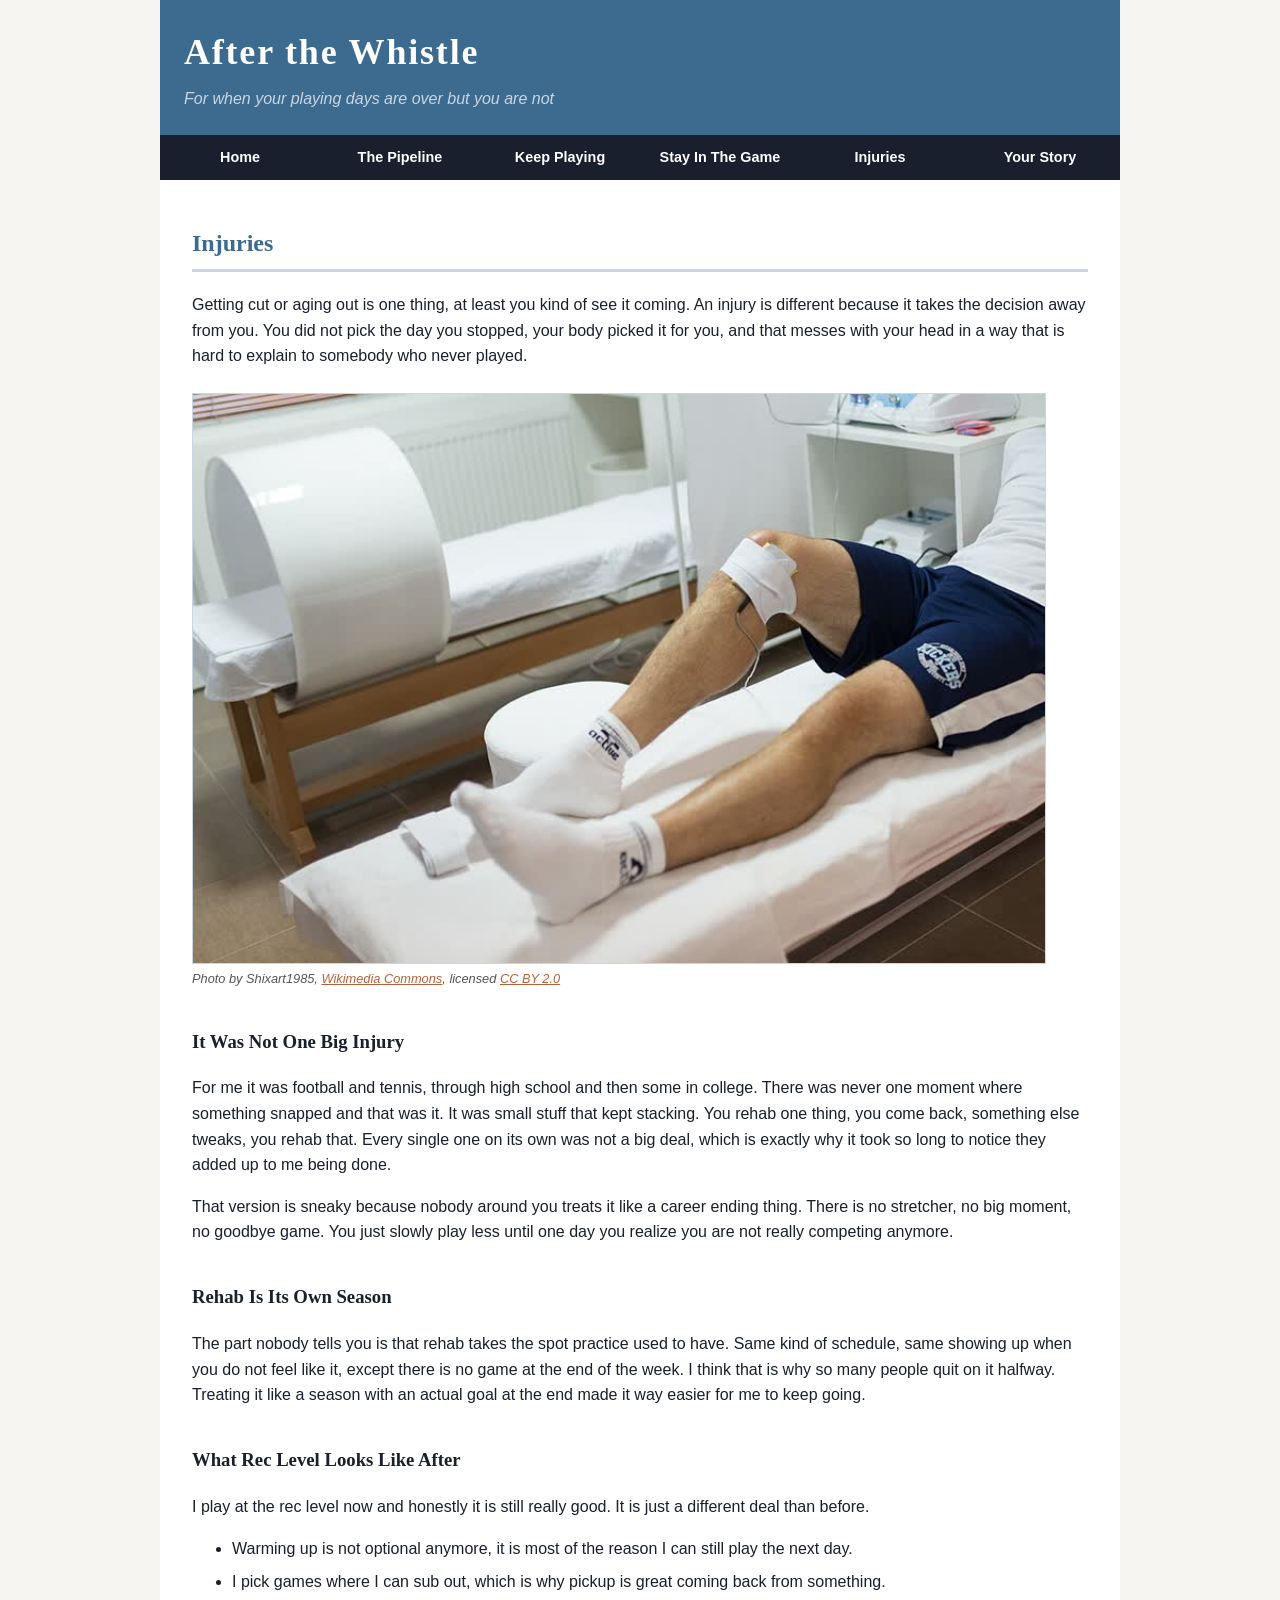
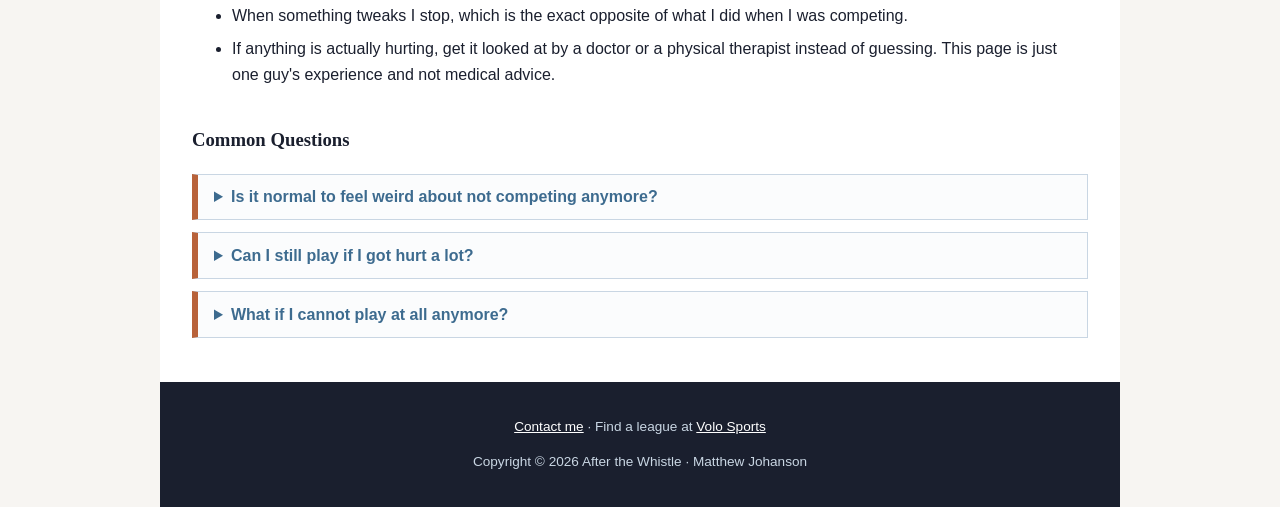
==== injuries.html @ b6e04433 "Add Keep Playing and Injuries pages with table, video, and rehab photo Co-Authored-By: Claude Opus 5" ====
<!DOCTYPE html>
<html lang="en">
  <head>
    <title>Injuries | After the Whistle</title>
    <meta charset="utf-8">
    <meta name="viewport" content="width=device-width, initial-scale=1.0">
    <meta name="description" content="When injuries end your competitive career instead of you choosing to stop. One former athlete's rehab and what playing at the rec level looks like after.">
    <meta name="keywords" content="sports injuries, athlete rehab, career ending injury, playing after injury, rec sports">
    <meta name="author" content="Matthew Johanson">
    <link rel="stylesheet" href="afterthewhistle.css">
  </head>
  <body>
    <div id="wrapper">
      <header>
        <h1>After the Whistle</h1>
        <p class="tagline">For when your playing days are over but you are not</p>
      </header>
      <nav>
        <ul>
          <li><a href="index.html">Home</a></li>
          <li><a href="#">The Pipeline</a></li>
          <li><a href="keep-playing.html">Keep Playing</a></li>
          <li><a href="#">Stay In The Game</a></li>
          <li><a href="injuries.html">Injuries</a></li>
          <li><a href="#">Your Story</a></li>
        </ul>
      </nav>
      <main>
        <h2>Injuries</h2>
        <p>Getting cut or aging out is one thing, at least you kind of see it coming. An injury is different because
          it takes the decision away from you. You did not pick the day you stopped, your body picked it for you, and
          that messes with your head in a way that is hard to explain to somebody who never played.</p>

        <figure class="photo">
          <img src="images/knee-rehab.jpg" alt="An athlete lying on a treatment table getting electrical stimulation on his knee during a rehab session" width="800" height="534">
          <figcaption>Photo by Shixart1985,
            <a href="https://commons.wikimedia.org/wiki/File:Athlete_undergoing_knee_treatment_during_rehabilitation_session_in_clinic.jpg">Wikimedia Commons</a>,
            licensed <a href="https://creativecommons.org/licenses/by/2.0/">CC BY 2.0</a></figcaption>
        </figure>

        <h3>It Was Not One Big Injury</h3>
        <p>For me it was football and tennis, through high school and then some in college. There was never one
          moment where something snapped and that was it. It was small stuff that kept stacking. You rehab one thing,
          you come back, something else tweaks, you rehab that. Every single one on its own was not a big deal, which
          is exactly why it took so long to notice they added up to me being done.</p>
        <p>That version is sneaky because nobody around you treats it like a career ending thing. There is no
          stretcher, no big moment, no goodbye game. You just slowly play less until one day you realize you are not
          really competing anymore.</p>

        <h3>Rehab Is Its Own Season</h3>
        <p>The part nobody tells you is that rehab takes the spot practice used to have. Same kind of schedule, same
          showing up when you do not feel like it, except there is no game at the end of the week. I think that is why
          so many people quit on it halfway. Treating it like a season with an actual goal at the end made it way
          easier for me to keep going.</p>

        <h3>What Rec Level Looks Like After</h3>
        <p>I play at the rec level now and honestly it is still really good. It is just a different deal than before.</p>
        <ul class="plain-list">
          <li>Warming up is not optional anymore, it is most of the reason I can still play the next day.</li>
          <li>I pick games where I can sub out, which is why pickup is great coming back from something.</li>
          <li>When something tweaks I stop, which is the exact opposite of what I did when I was competing.</li>
          <li>If anything is actually hurting, get it looked at by a doctor or a physical therapist instead of guessing.
            This page is just one guy's experience and not medical advice.</li>
        </ul>

        <h3>Common Questions</h3>
        <details>
          <summary>Is it normal to feel weird about not competing anymore?</summary>
          <p>Yeah. You lose the sport, the team, and the schedule all at the same time, so feeling off for a while makes
            sense. It is a big part of why this site exists.</p>
        </details>
        <details>
          <summary>Can I still play if I got hurt a lot?</summary>
          <p>For a lot of people yes, just at a lower level and with a smarter setup. Check the options on the
            <a href="keep-playing.html">Keep Playing</a> page and start with the one that lets you control how much you play.</p>
        </details>
        <details>
          <summary>What if I cannot play at all anymore?</summary>
          <p>Then staying around the sport is still on the table. Coaching, officiating, and helping out with youth teams
            are all ways to stay in it, and that is what the Stay In The Game page will cover.</p>
        </details>
      </main>
      <footer>
        <p><a href="mailto:mpjohan1@asu.edu">Contact me</a> &middot;
          Find a league at <a href="https://www.volosports.com/">Volo Sports</a></p>
        <p>Copyright &copy; 2026 After the Whistle &middot; Matthew Johanson</p>
      </footer>
    </div>
  </body>
</html>
---- afterthewhistle.css ----
:root {
  --text: #1a1f2e;
  --background: #f7f5f2;
  --primary: #3d6b8f;
  --secondary: #c9d6e3;
  --accent: #b8623a;
}

* {
  box-sizing: border-box;
}

body {
  background-color: var(--background);
  color: var(--text);
  font-family: Verdana, Geneva, sans-serif;
  font-size: 100%;
  line-height: 1.6;
  margin: 0;
}

#wrapper {
  max-width: 60em;
  margin: auto;
  background-color: #ffffff;
}

header {
  background-color: var(--primary);
  color: #ffffff;
  padding: 1.5em;
}

h1 {
  margin: 0;
  font-family: Georgia, "Times New Roman", serif;
  font-size: 2.25em;
  letter-spacing: 0.05em;
}

.tagline {
  margin: 0.25em 0 0 0;
  font-style: italic;
  color: var(--secondary);
}

nav {
  background-color: var(--text);
}

nav ul {
  list-style-type: none;
  margin: 0;
  padding: 0;
  display: flex;
  flex-wrap: wrap;
}

nav li {
  flex: 1;
  text-align: center;
}

nav a {
  display: block;
  padding: 0.75em 0.4em;
  font-size: 0.9em;
  white-space: nowrap;
  color: #ffffff;
  text-decoration: none;
  font-weight: bold;
}

nav a:hover {
  background-color: var(--accent);
}

#hero {
  height: 320px;
  background-image: url(images/federer-hero.jpg);
  background-size: cover;
  background-position: center 18%;
  background-repeat: no-repeat;
}

main {
  padding: 1.5em 2em 2em 2em;
}

h2 {
  font-family: Georgia, "Times New Roman", serif;
  color: var(--primary);
  border-bottom: 3px solid var(--secondary);
  padding-bottom: 0.3em;
}

h3 {
  font-family: Georgia, "Times New Roman", serif;
  color: var(--text);
  margin-top: 2em;
}

.cards {
  list-style-type: none;
  padding: 0;
}

.cards li {
  border: 1px solid var(--secondary);
  border-left: 6px solid var(--primary);
  padding: 1em 1.25em;
  margin-bottom: 1em;
  background-color: #fbfcfd;
}

.cards h4 {
  margin: 0.2em 0 0.4em 0;
  font-family: Georgia, "Times New Roman", serif;
  font-size: 1.15em;
  color: var(--primary);
}

.step {
  float: right;
  background-color: var(--primary);
  color: #ffffff;
  border-radius: 50%;
  width: 1.9em;
  height: 1.9em;
  line-height: 1.9em;
  text-align: center;
  font-weight: bold;
}

.cards a {
  color: var(--accent);
  font-weight: bold;
}

footer {
  background-color: var(--text);
  color: var(--secondary);
  text-align: center;
  padding: 1.5em;
  font-size: 0.85em;
}

footer a {
  color: #ffffff;
}

.credit {
  font-size: 0.9em;
  font-style: italic;
}

.table-scroll {
  overflow-x: auto;
}

table {
  border-collapse: collapse;
  width: 100%;
  margin-top: 1em;
  font-size: 0.9em;
}

caption {
  font-family: Georgia, "Times New Roman", serif;
  font-weight: bold;
  text-align: left;
  padding-bottom: 0.5em;
  color: var(--primary);
}

th,
td {
  border: 1px solid var(--secondary);
  padding: 0.6em 0.75em;
  text-align: left;
  vertical-align: top;
}

thead th {
  background-color: var(--primary);
  color: #ffffff;
}

tbody tr:nth-of-type(even) {
  background-color: #f1f5f9;
}

tbody th {
  color: var(--primary);
}

.small-note {
  font-size: 0.85em;
  font-style: italic;
  color: #555555;
}

figure {
  margin: 1.5em 0;
}

video,
figure img {
  display: block;
  width: 100%;
  height: auto;
  max-width: 854px;
  border: 1px solid var(--secondary);
}

figcaption {
  font-size: 0.8em;
  font-style: italic;
  color: #555555;
  margin-top: 0.4em;
}

.plain-list li {
  margin-bottom: 0.5em;
}

main a {
  color: var(--accent);
}

details {
  border: 1px solid var(--secondary);
  border-left: 6px solid var(--accent);
  padding: 0.6em 1em;
  margin-bottom: 0.75em;
  background-color: #fbfcfd;
}

summary {
  font-weight: bold;
  cursor: pointer;
  color: var(--primary);
}

@media (max-width: 600px) {
  nav li {
    flex: 100%;
  }

  #hero {
    height: 180px;
  }

  main {
    padding: 1em;
  }
}
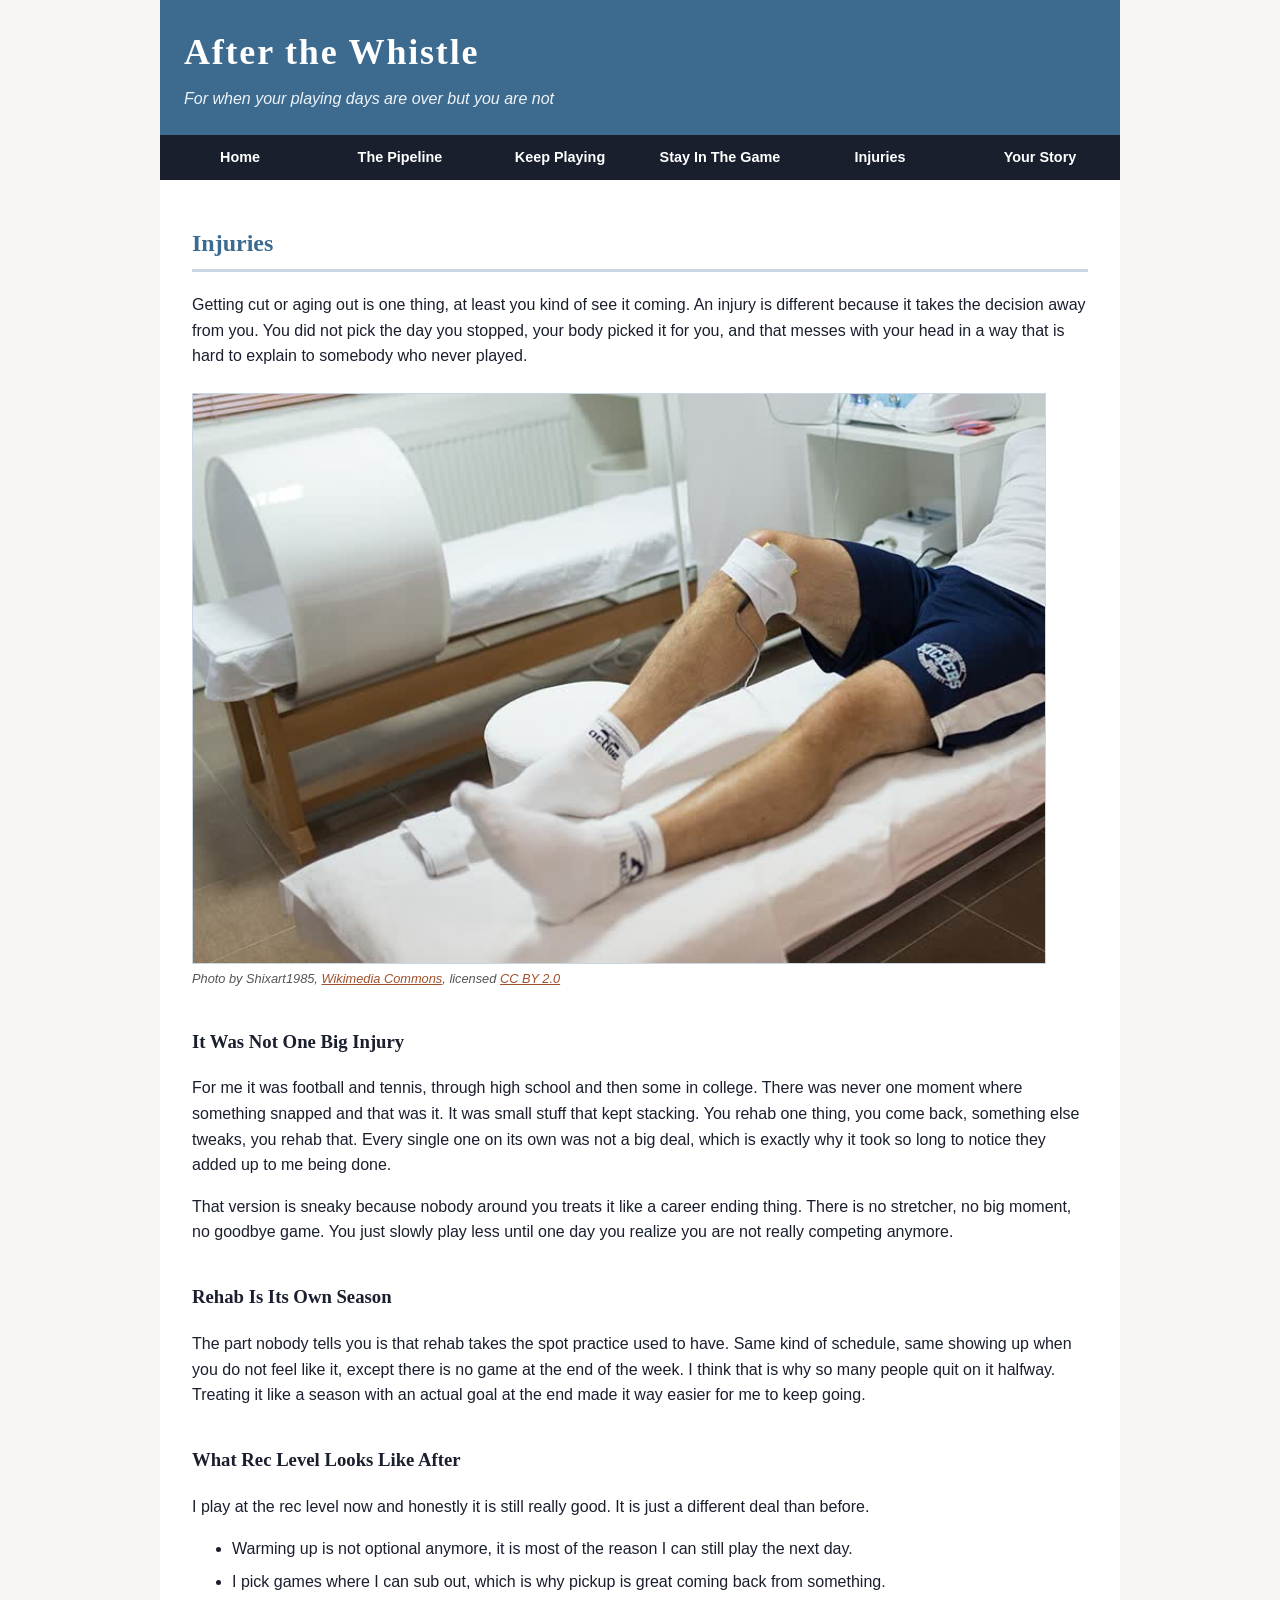
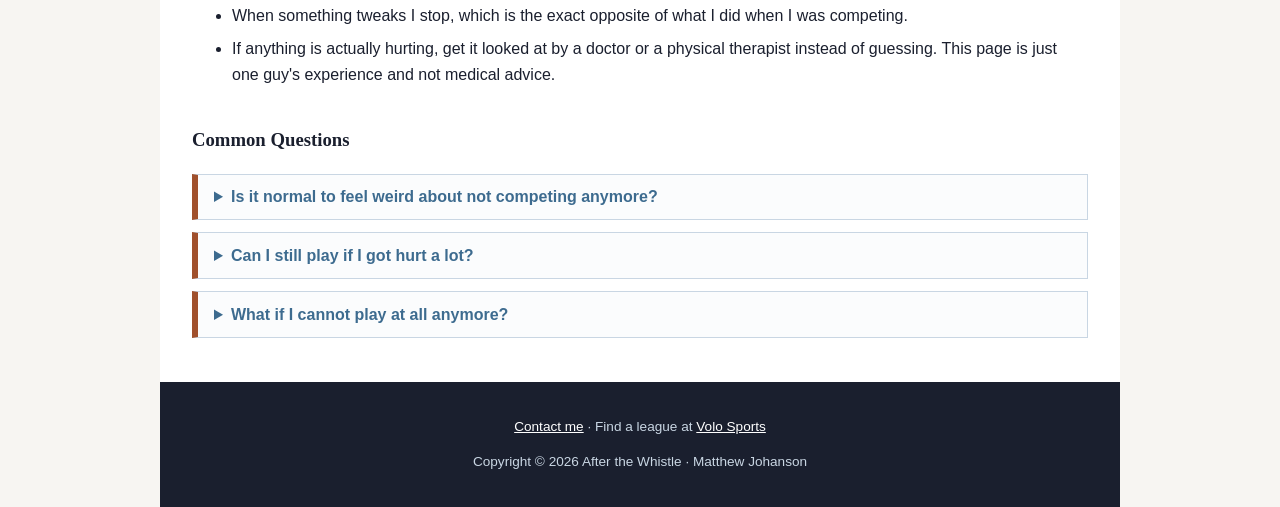
==== commit 1e014d57: "Fix Lighthouse issues: contrast, descriptive link text, favicon Co-Authored-By: Claude Opus 5.5 <nor" ====
--- a/injuries.html
+++ b/injuries.html
@@ -7,6 +7,7 @@
     <meta name="description" content="When injuries end your competitive career instead of you choosing to stop. One former athlete's rehab and what playing at the rec level looks like after.">
     <meta name="keywords" content="sports injuries, athlete rehab, career ending injury, playing after injury, rec sports">
     <meta name="author" content="Matthew Johanson">
+    <link rel="icon" href="images/favicon.png" type="image/png">
     <link rel="stylesheet" href="afterthewhistle.css">
   </head>
   <body>
--- a/afterthewhistle.css
+++ b/afterthewhistle.css
@@ -3,7 +3,7 @@
   --background: #f7f5f2;
   --primary: #3d6b8f;
   --secondary: #c9d6e3;
-  --accent: #b8623a;
+  --accent: #a0502c;
 }
 
 * {
@@ -41,7 +41,7 @@
 .tagline {
   margin: 0.25em 0 0 0;
   font-style: italic;
-  color: var(--secondary);
+  color: #eef3f8;
 }
 
 nav {
